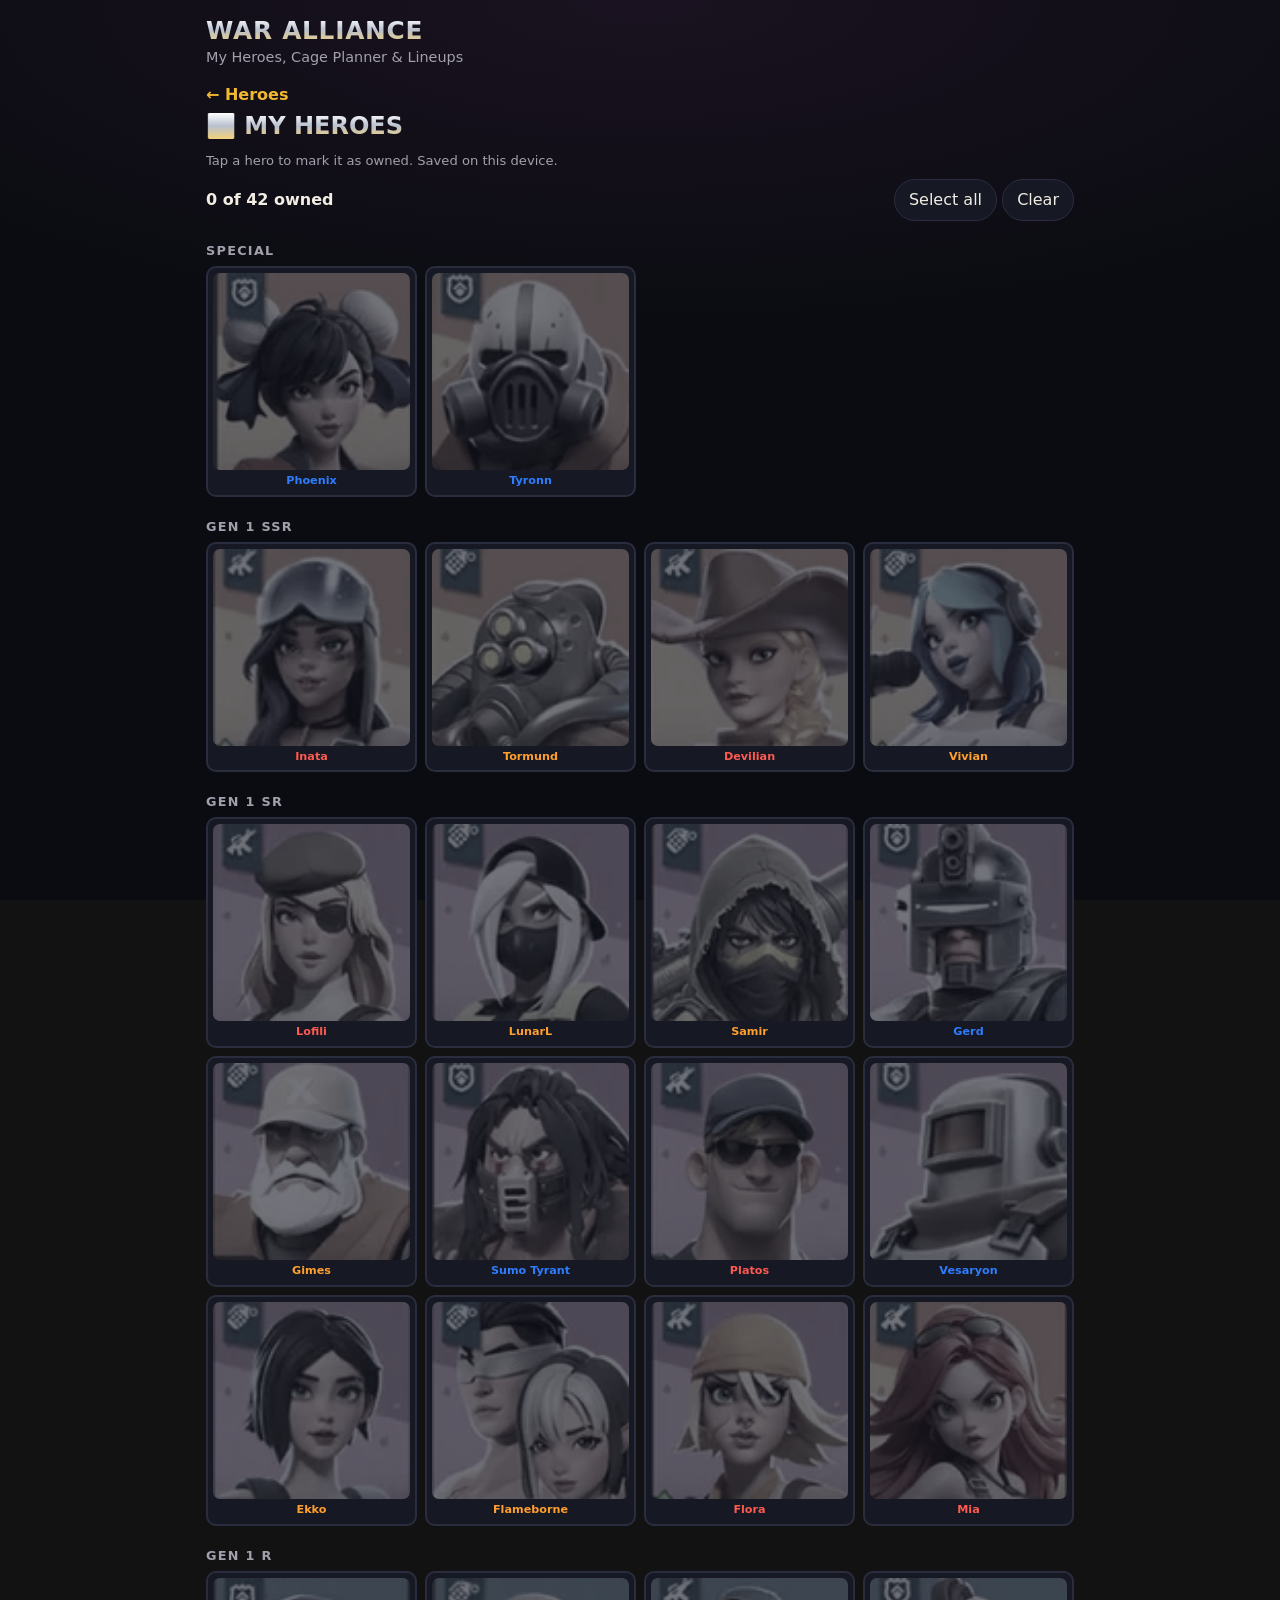
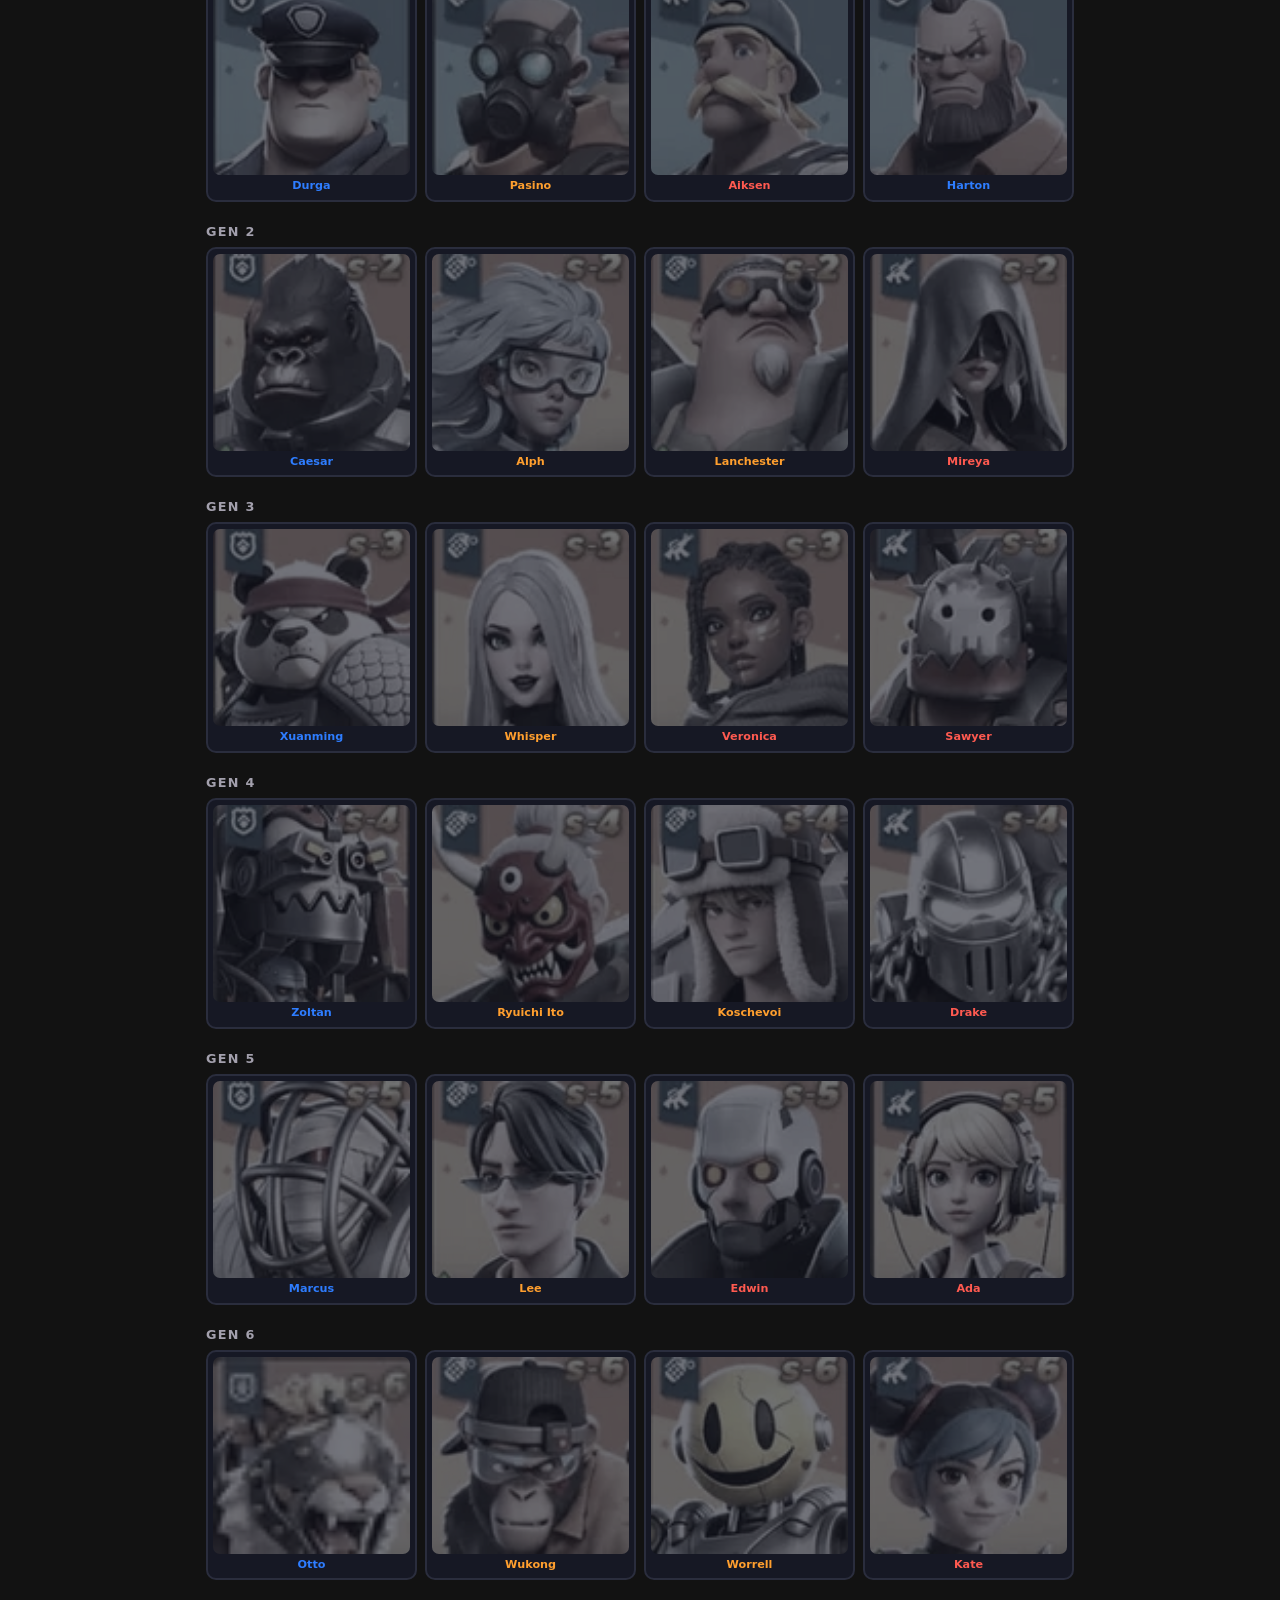
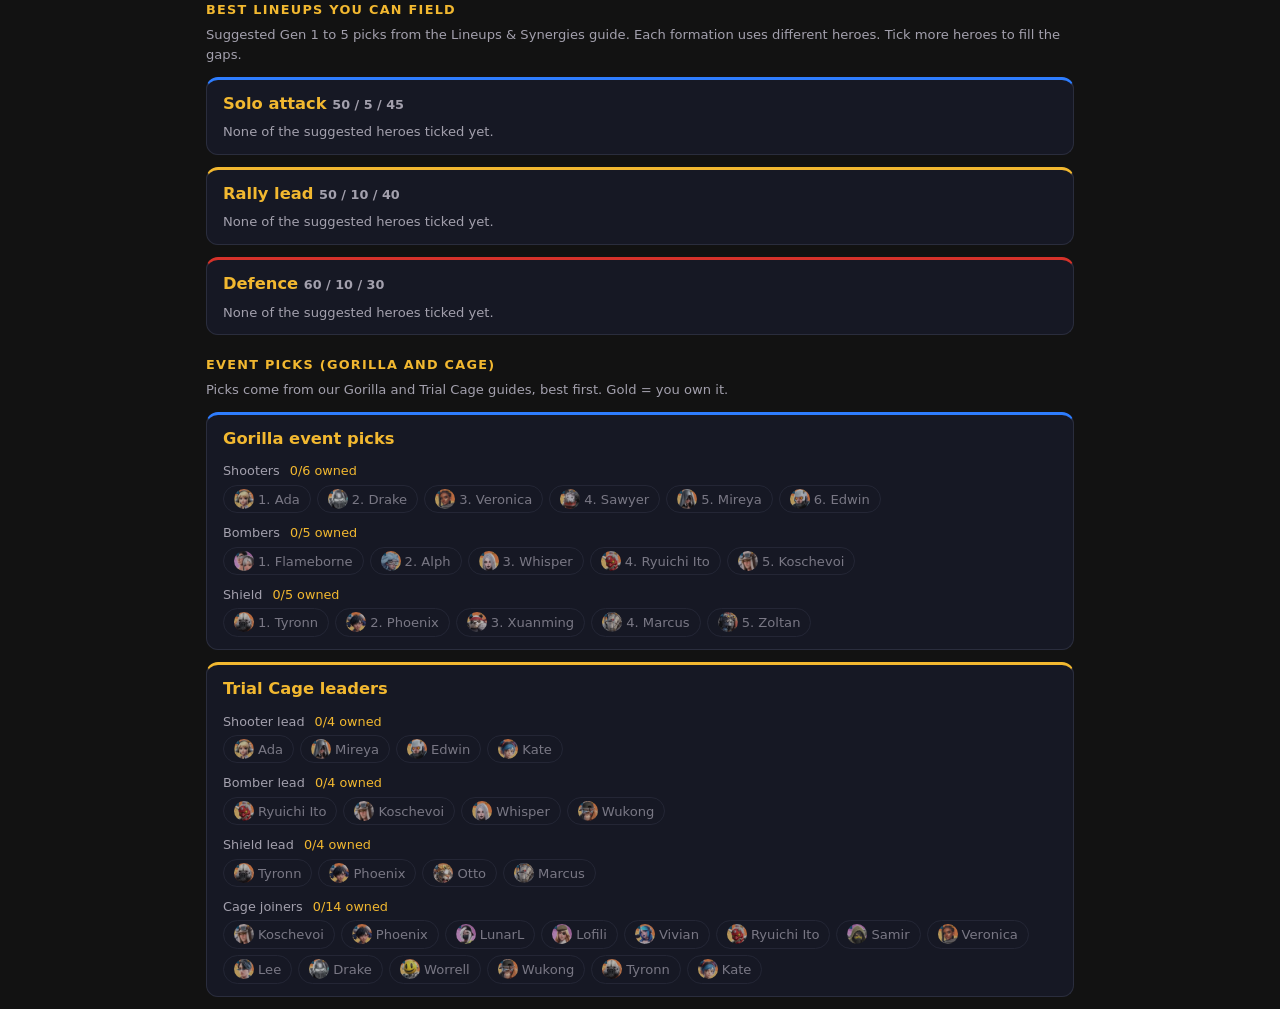
==== index.html @ 5b1ef36e "Add files via upload" ====
<!DOCTYPE html>
<html lang="en"><head><meta charset="utf-8">
<meta name="viewport" content="width=device-width, initial-scale=1, viewport-fit=cover">
<title>My Heroes · WAR Alliance</title>
<link rel="stylesheet" href="styles.css">
</head><body>
<div class="w"><header><div><h1 class="metal">War Alliance</h1><p class="sub">My Heroes, Cage Planner &amp; Lineups</p></div></header>
<div id="app"></div></div>
<!-- Load order matters: data first, then shared helpers, then the pages, then the app. -->
<script src="hero-data.js"></script>
<script src="core.js"></script>
<script src="my-heroes.js"></script>
<script src="planner.js"></script>
<script src="lineups.js"></script>
<script src="app.js"></script>
</body></html>
---- styles.css ----
/* © 2026 WAR Alliance. The Cage Planner, layout and code may not be copied, republished or reused without written permission.
   Hero data adapted from Pikaboo's Lands of Jail Codex; guides by DuckDaddy96.
   File: styles.css: all site styles */

:root{--bg:#0b0c12;--card:#161824;--ink:#f1ede3;--mute:#a3a0ad;--line:#2a2d3d;--red:#d6322a;--blue:#2e7dff;--gold:#f2b830;box-sizing:border-box;padding-top:env(safe-area-inset-top,0px);padding-bottom:env(safe-area-inset-bottom,0px);color-scheme:dark}
html{scroll-padding-top:env(safe-area-inset-top,0px)}*{box-sizing:border-box}
body{margin:0;background:radial-gradient(120% 60% at 50% 0,#1a1220 0,var(--bg) 60%) fixed;color:var(--ink);font:16px/1.5 system-ui,-apple-system,Segoe UI,Roboto,sans-serif}
.w{max-width:900px;margin:0 auto;padding:0 16px}
header{display:flex;align-items:center;gap:14px;padding-top:18px;cursor:pointer}
.logo{width:64px;border-radius:10px;border:1px solid var(--line);flex:none}
.metal{font:900 1.55rem/1.05 Impact,'Arial Narrow Bold',Haettenschweiler,system-ui,sans-serif;text-transform:uppercase;letter-spacing:.03em;background:linear-gradient(180deg,#fff 0,#b9c0cf 45%,#f2d27a 100%);-webkit-background-clip:text;background-clip:text;color:transparent;margin:0}
.sub{color:var(--mute);font-size:.9rem;margin:3px 0 0}.sig{font:italic 700 .95rem Georgia,serif;color:var(--gold)}
input{width:100%;margin:16px 0 6px;padding:12px 14px;border:1px solid var(--line);border-radius:10px;background:var(--card);color:var(--ink);font:inherit}
input:focus{outline:2px solid var(--blue)}
button{font:inherit;color:inherit;cursor:pointer}
h2.sec{font:800 .8rem system-ui;text-transform:uppercase;letter-spacing:.1em;color:var(--mute);margin:22px 0 8px}
h2.sec.kf{color:var(--gold)}
.cats{display:grid;grid-template-columns:1fr 1fr;gap:10px}
.cat{background:var(--card);border:1px solid var(--line);border-left:4px solid var(--red);border-radius:12px;padding:12px;text-align:left;display:flex;flex-direction:column;gap:2px;min-height:78px}
.cat:nth-child(3n+2){border-left-color:var(--blue)}.cat:nth-child(3n){border-left-color:var(--gold)}
.cat .i{font-size:1.3rem}.cat b{font-size:.98rem}.cat span{color:var(--mute);font-size:.8rem}
.rows{background:var(--card);border:1px solid var(--line);border-radius:12px;overflow:hidden}
.rows.kf{border-color:var(--gold)}
.rw{display:flex;align-items:center;gap:12px;width:100%;background:none;border:0;border-top:1px solid var(--line);padding:10px 12px;text-align:left}
.rw:first-child{border-top:0}
.rw .t{width:52px;height:52px;border-radius:8px;overflow:hidden;flex:none;background:#000}
.kf .rw .t{width:68px;height:68px}
.rw .t img{width:100%;height:100%;object-fit:cover;object-position:top;display:block}
.rw b{display:block;font-weight:600}.rw span{color:var(--mute);font-size:.85rem}.rw mark{background:#f2b83033;color:var(--gold);border-radius:3px}
.rw::after{content:"›";margin-left:auto;color:var(--mute);font-size:1.4rem}
.back{background:none;border:0;color:var(--gold);font-weight:700;padding:14px 0 4px}
.tag{font-size:.72rem;text-transform:uppercase;letter-spacing:.08em;color:var(--blue);font-weight:700}
h1.t{margin:2px 0 12px;font:900 1.5rem/1.1 Impact,'Arial Narrow Bold',system-ui;text-transform:uppercase;background:linear-gradient(180deg,#fff,#b9c0cf 50%,#f2d27a);-webkit-background-clip:text;background-clip:text;color:transparent}
.info{width:100%;border-radius:10px;border:1px solid var(--line);display:block}
.hint{color:var(--mute);font-size:.82rem;margin:6px 0 0}
.card{background:var(--card);border:1px solid var(--line);border-top:3px solid var(--red);border-radius:12px;padding:12px 16px;margin:12px 0}
.card:nth-of-type(3n+2){border-top-color:var(--blue)}.card:nth-of-type(3n){border-top-color:var(--gold)}
.card h3{margin:0 0 6px;font-size:1.02rem;color:var(--gold)}
.card ul{margin:0;padding-left:20px}.card li{margin:5px 0}
.nav{display:flex;justify-content:space-between;gap:10px;margin:14px 0}
.nb{border:1px solid var(--line);background:var(--card);padding:8px 14px;border-radius:99px}
.empty{color:var(--mute);text-align:center;padding:26px 0}
footer{text-align:center;color:var(--mute);font-size:.8rem;padding:24px 16px 34px}
.pre{display:flex;gap:8px;flex-wrap:wrap;margin:8px 0}
.crow{display:grid;grid-template-columns:1fr 78px 78px;gap:8px;align-items:end;background:var(--card);border:1px solid var(--line);border-radius:12px;padding:10px 12px;margin:8px 0}
.crow.one{grid-template-columns:1fr}.cn b{display:block}.cn span{color:var(--mute);font-size:.8rem}
label{display:block;color:var(--mute);font-size:.78rem}
select,.stock input{width:100%;margin:3px 0 0;padding:9px 8px;border:1px solid var(--line);border-radius:8px;background:var(--bg);color:var(--ink);font:inherit}
.stock{display:grid;grid-template-columns:1fr 1fr;gap:8px}.stock input{margin-top:3px}
.rgrid{display:grid;grid-template-columns:1fr 1fr;gap:8px;margin:14px 0}
.rbox{background:var(--card);border:1px solid var(--gold);border-radius:12px;padding:10px 12px}.rbox span{display:block;color:var(--mute);font-size:.78rem}.rbox b{font-size:1.35rem;color:var(--gold)}.rbox small{display:block;color:var(--mute);font-size:.78rem}
.ok{color:#3ecf8e;font-style:normal;font-weight:700}.bad{color:#ff6b61;font-style:normal;font-weight:700}
.tbl{overflow-x:auto}table{border-collapse:collapse;width:100%;font-size:.85rem}th,td{border:1px solid var(--line);padding:6px 8px;text-align:left;white-space:nowrap}th{background:var(--card);color:var(--gold)}
.rw .t.ic{display:flex;align-items:center;justify-content:center;font-size:1.5rem;background:var(--bg)}
.fcs{margin:6px 0}.fr{display:flex;gap:6px;overflow-x:auto;padding:4px 0}
.fc{white-space:nowrap;border:1px solid var(--line);background:var(--card);padding:5px 12px;border-radius:99px;font-size:.85rem}
.fc.on{background:var(--gold);color:#1a1205;border-color:var(--gold);font-weight:700}
.hlist{background:var(--card);border:1px solid var(--line);border-radius:12px;overflow:hidden}
.hw{border-top:1px solid var(--line)}.hw:first-child{border-top:0}.hrow{display:flex;align-items:center;gap:12px;padding:10px 12px}.dt{padding:0 12px 10px 76px}.dt summary{color:var(--blue);font-size:.82rem;font-weight:700;cursor:pointer}.dl{font-size:.85rem;margin-top:6px}.dl b{color:var(--gold);display:block;font-size:.72rem;text-transform:uppercase;letter-spacing:.06em}.dl ul{margin:2px 0 0;padding-left:18px}.dl li i{color:var(--ink);font-style:normal;font-weight:700}.dl.dim{color:var(--mute)}
.av{width:52px;height:52px;border-radius:10px;object-fit:cover;flex:none;background:#000}
.hi{flex:1;min-width:0}.hi b{display:block}.gn{color:var(--mute);font-size:.8rem}.us{color:var(--gold);font-size:.78rem;margin-top:2px}
.pl{display:inline-block;font-size:.68rem;font-weight:800;text-transform:uppercase;letter-spacing:.05em;padding:1px 7px;border-radius:99px;border:1px solid}
.pl.sh,.tile.sh span{color:var(--blue)}.pl.bo,.tile.bo span{color:#ff9f2e}.pl.sr,.tile.sr span{color:#ff5a50}
.ck{width:40px;height:40px;border-radius:50%;border:2px solid var(--line);background:none;color:transparent;font-size:1.1rem;flex:none}
.ck.on{background:var(--gold);border-color:var(--gold);color:#1a1205;font-weight:900}
.sumbar{display:flex;justify-content:space-between;align-items:center;gap:8px;flex-wrap:wrap;margin:8px 0}
.tiles{display:grid;grid-template-columns:repeat(4,1fr);gap:8px}
.tile{background:var(--card);border:2px solid var(--line);border-radius:10px;padding:5px;position:relative;text-align:center}
.tile img{width:100%;aspect-ratio:1;object-fit:cover;border-radius:7px;display:block;opacity:.4;filter:grayscale(.8)}
.tile span{display:block;font-size:.7rem;font-weight:700;margin-top:3px;overflow:hidden;text-overflow:ellipsis;white-space:nowrap}
.tile.on{border-color:var(--gold)}.tile.on img{opacity:1;filter:none}.tile.on::after{content:"✓";position:absolute;top:3px;right:3px;background:var(--gold);color:#1a1205;width:18px;height:18px;border-radius:50%;font-size:.7rem;font-weight:900;display:flex;align-items:center;justify-content:center}
.lb{color:var(--mute);font-size:.8rem;margin:10px 0 4px}.cn2{color:var(--gold);margin-left:6px}
.cl{display:flex;flex-wrap:wrap;gap:6px}.cp{font-size:.82rem;padding:3px 10px;border-radius:99px;border:1px solid var(--line)}
.cp.have{background:#f2b83026;border-color:var(--gold);color:var(--gold);font-weight:700}.cp.miss{color:var(--mute);opacity:.7}
.frow{display:grid;grid-template-columns:28px 1fr 1fr 1fr;gap:6px;align-items:center;margin:8px 0}.frow>b{color:var(--gold)}.fs{display:flex;flex-direction:column;align-items:center;text-align:center;font-size:.72rem;font-weight:700;gap:2px}.fs img{width:100%;max-width:64px;aspect-ratio:1;object-fit:cover;border-radius:8px}.fs.none{border:1px dashed var(--line);border-radius:8px;min-height:64px;justify-content:center;color:var(--mute);font-weight:400}
.hn{white-space:nowrap}.hn img{width:20px;height:20px;border-radius:5px;vertical-align:-5px;margin-right:3px;object-fit:cover}.cp img{width:20px;height:20px;border-radius:50%;vertical-align:-5px;margin-right:4px;object-fit:cover}
.rgrid3{display:grid;grid-template-columns:repeat(3,1fr);gap:8px;margin:10px 0}.rbox{background:var(--card);border:1px solid var(--gold);border-radius:12px;padding:10px}.rbox span{display:block;color:var(--mute);font-size:.74rem}.rbox b{font-size:1.25rem;color:var(--gold)}.rbox small{display:block;color:var(--mute);font-size:.72rem}.ok{color:#3ecf8e;font-weight:700;font-size:.82rem}.bad{color:#ff6b61;font-size:.82rem}.crow.hs .two{display:grid;grid-template-columns:1fr 1fr;gap:8px;margin-top:8px}.ni{width:100%;margin:3px 0 0;padding:10px;border:1px solid var(--line);border-radius:8px;background:var(--bg);color:var(--ink);font:inherit}select{width:100%;margin:3px 0 0;padding:9px 8px;border:1px solid var(--line);border-radius:8px;background:var(--bg);color:var(--ink);font:inherit}
.lvs{display:flex;gap:8px}.lvs label{font-size:.7rem;color:var(--mute)}.lvs select{width:62px;padding:6px 4px}
.lvs input{width:56px;margin:3px 0 0;padding:6px 4px;border:1px solid var(--line);border-radius:8px;background:var(--bg);color:var(--ink);font:inherit}
.lvs{display:grid;grid-template-columns:repeat(3,1fr);gap:10px;padding:0 12px 12px}.lvs label{font-size:.74rem;display:block}.lvs select,.lvs input{width:100%;box-sizing:border-box;padding:10px 8px;margin:4px 0 0}.hi .gn{white-space:nowrap}
.lvs{grid-template-columns:repeat(2,1fr)}
.alts{display:flex;gap:8px;flex-wrap:wrap;align-items:flex-start;margin-top:8px}.alts>span{font-size:.7rem;color:var(--mute);width:100%}.alt{width:48px;text-align:center}.alt img{width:34px;height:34px;border-radius:8px;object-fit:cover;display:block;margin:0 auto}.alt small{display:block;font-size:.62rem;color:var(--mute);overflow:hidden;text-overflow:ellipsis;white-space:nowrap}
.alt{background:none;border:0;padding:0;color:inherit;cursor:pointer}.hrow.js{cursor:pointer}.hrow.sel{background:#f2b83022;outline:2px solid var(--gold);outline-offset:-2px;border-radius:10px}
.seg{display:flex;margin:10px 0;border:1px solid var(--line);border-radius:10px;overflow:hidden}.sg{flex:1;padding:9px 6px;background:var(--card);border:0;font-weight:700;font-size:.8rem;color:var(--mute)}.sg.on{background:var(--gold);color:#1a1205}
.own{display:block;margin:6px 0 10px;font-size:.85rem;color:var(--mute)}.own input{width:auto;margin:0 6px 0 0}
.lbar{margin:8px 0;color:var(--mute);font-size:.88rem}.ratio{display:inline-block;background:var(--gold);color:#1a1205;font-weight:800;border-radius:99px;padding:2px 10px;margin-right:4px}
.lgrid{display:grid;grid-template-columns:repeat(3,1fr);gap:8px}.lcard{background:var(--card);border:1px solid var(--line);border-top:3px solid var(--red);border-radius:12px;padding:8px 4px 10px;text-align:center}.lcard.sh{border-top-color:var(--blue)}.lcard.bo{border-top-color:#ff9f2e}.lcard.sr{border-top-color:#ff5a50}
.lcard .lt{font-size:.62rem;text-transform:uppercase;letter-spacing:.06em;font-weight:800;color:var(--mute)}.lav{width:62px;height:62px;border-radius:12px;display:block;margin:6px auto;object-fit:cover}.lav.nn{display:flex;align-items:center;justify-content:center;border:1px dashed var(--line);color:var(--mute)}.lcard b{font-size:.86rem;display:block}
.la{display:flex;flex-wrap:wrap;justify-content:center;gap:4px;margin-top:8px;padding-top:6px;border-top:1px solid var(--line)}.la .alt{width:40px}.la .alt img{width:28px;height:28px}
.lwhy{background:var(--card);border-left:4px solid var(--gold);border-radius:0 10px 10px 0;padding:10px 12px;margin:12px 0;font-size:.9rem}
.ltbl{display:flex;flex-direction:column;gap:6px}.lrow{display:grid;grid-template-columns:28px 1fr 1fr 1fr;gap:6px;align-items:center;background:var(--card);border:1px solid var(--line);border-radius:10px;padding:6px}.lrow>b{color:var(--gold);text-align:center}.lc{text-align:center}.lc img{width:36px;height:36px;border-radius:8px;display:block;margin:0 auto;object-fit:cover}.lc small{display:block;font-size:.66rem;color:var(--mute)}.nn{color:var(--mute);font-size:.72rem}
.cmb .cp2{display:flex;align-items:center;gap:10px;justify-content:center}.cmb .cp2 div{text-align:center}.cmb .cp2 img{width:52px;height:52px;border-radius:10px;display:block;margin:0 auto}.cmb .cp2 small{font-size:.7rem;color:var(--mute)}.cmb .cp2 span{font-size:1.4rem;color:var(--gold);font-weight:800}.cmb p{margin:4px 0 0;font-size:.9rem}
.beta{background:#f2b8301f;border:1px solid var(--gold);border-radius:10px;padding:8px 12px;margin:6px 0 10px;font-size:.85rem}.beta b{color:var(--gold);display:block;letter-spacing:.06em;text-transform:uppercase;font-size:.75rem}
.warn{background:#ff5a5020;border:1px solid #ff5a50;border-radius:10px;padding:8px 12px;margin:0 0 10px;font-size:.85rem;color:var(--ink)}.warn b{display:block;color:#ff6b61;letter-spacing:.06em;text-transform:uppercase;font-size:.75rem}.lnk{background:none;border:0;padding:4px 0 0;color:#ff6b61;font-weight:700;text-decoration:underline;font-size:.88rem}
.hl{display:grid;grid-template-columns:1fr 1fr;gap:10px}.hlc{position:relative;text-align:left;background:linear-gradient(135deg,#f2b83030,var(--card) 70%);border:2px solid var(--gold);border-radius:14px;padding:14px 12px 12px;display:flex;flex-direction:column;gap:3px;min-height:92px;box-shadow:0 0 14px #f2b83026}.hlc b{font-size:1rem}.hlc small{color:var(--mute);font-size:.8rem}.hlc em{font-style:normal;font-size:.62rem;background:var(--gold);color:#1a1205;border-radius:99px;padding:1px 6px;vertical-align:2px;margin-left:2px;font-weight:800}.hlc .st{width:22px;height:22px;border-radius:50%;background:var(--gold);color:#1a1205;font-weight:900;font-size:.8rem;display:flex;align-items:center;justify-content:center}
.cr{margin-top:12px;font-size:.7rem;line-height:1.4;max-width:620px;margin-left:auto;margin-right:auto}
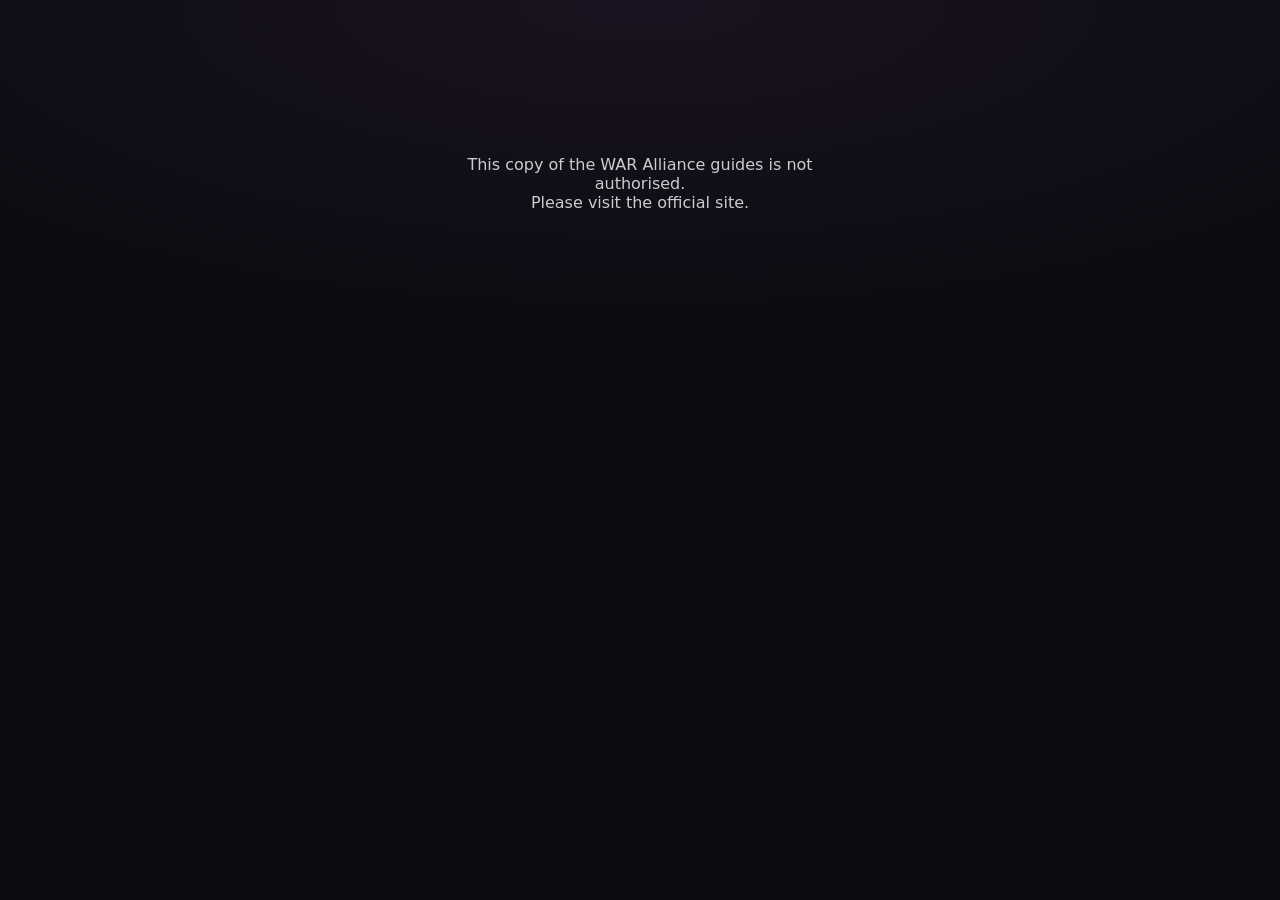
==== commit 589276cf: "Add files via upload" ====
--- a/index.html
+++ b/index.html
@@ -1,16 +1,111 @@
 <!DOCTYPE html>
+<!-- © 2026 WAR Alliance. All rights reserved. The Cage Planner, layout and code may not be copied, republished or reused without written permission. -->
 <html lang="en"><head><meta charset="utf-8">
 <meta name="viewport" content="width=device-width, initial-scale=1, viewport-fit=cover">
-<title>My Heroes · WAR Alliance</title>
-<link rel="stylesheet" href="styles.css">
-</head><body>
-<div class="w"><header><div><h1 class="metal">War Alliance</h1><p class="sub">My Heroes, Cage Planner &amp; Lineups</p></div></header>
-<div id="app"></div></div>
-<!-- Load order matters: data first, then shared helpers, then the pages, then the app. -->
-<script src="hero-data.js"></script>
-<script src="core.js"></script>
-<script src="my-heroes.js"></script>
-<script src="planner.js"></script>
-<script src="lineups.js"></script>
-<script src="app.js"></script>
-</body></html>
+<title>WAR Alliance – Lands of Jail Guides</title>
+<style>
+:root{--bg:#0b0c12;--card:#161824;--ink:#f1ede3;--mute:#a3a0ad;--line:#2a2d3d;--red:#d6322a;--blue:#2e7dff;--gold:#f2b830;box-sizing:border-box;padding-top:env(safe-area-inset-top,0px);padding-bottom:env(safe-area-inset-bottom,0px);color-scheme:dark}
+html{scroll-padding-top:env(safe-area-inset-top,0px)}*{box-sizing:border-box}
+body{margin:0;background:radial-gradient(120% 60% at 50% 0,#1a1220 0,var(--bg) 60%) fixed;color:var(--ink);font:16px/1.5 system-ui,-apple-system,Segoe UI,Roboto,sans-serif}
+.w{max-width:900px;margin:0 auto;padding:0 16px}
+header{display:flex;align-items:center;gap:14px;padding-top:18px;cursor:pointer}
+.logo{width:64px;border-radius:10px;border:1px solid var(--line);flex:none}
+.metal{font:900 1.55rem/1.05 Impact,'Arial Narrow Bold',Haettenschweiler,system-ui,sans-serif;text-transform:uppercase;letter-spacing:.03em;background:linear-gradient(180deg,#fff 0,#b9c0cf 45%,#f2d27a 100%);-webkit-background-clip:text;background-clip:text;color:transparent;margin:0}
+.sub{color:var(--mute);font-size:.9rem;margin:3px 0 0}.sig{font:italic 700 .95rem Georgia,serif;color:var(--gold)}
+input{width:100%;margin:16px 0 6px;padding:12px 14px;border:1px solid var(--line);border-radius:10px;background:var(--card);color:var(--ink);font:inherit}
+input:focus{outline:2px solid var(--blue)}
+button{font:inherit;color:inherit;cursor:pointer}
+h2.sec{font:800 .8rem system-ui;text-transform:uppercase;letter-spacing:.1em;color:var(--mute);margin:22px 0 8px}
+h2.sec.kf{color:var(--gold)}
+.cats{display:grid;grid-template-columns:1fr 1fr;gap:10px}
+.cat{background:var(--card);border:1px solid var(--line);border-left:4px solid var(--red);border-radius:12px;padding:12px;text-align:left;display:flex;flex-direction:column;gap:2px;min-height:78px}
+.cat:nth-child(3n+2){border-left-color:var(--blue)}.cat:nth-child(3n){border-left-color:var(--gold)}
+.cat .i{font-size:1.3rem}.cat b{font-size:.98rem}.cat span{color:var(--mute);font-size:.8rem}
+.rows{background:var(--card);border:1px solid var(--line);border-radius:12px;overflow:hidden}
+.rows.kf{border-color:var(--gold)}
+.rw{display:flex;align-items:center;gap:12px;width:100%;background:none;border:0;border-top:1px solid var(--line);padding:10px 12px;text-align:left}
+.rw:first-child{border-top:0}
+.rw .t{width:52px;height:52px;border-radius:8px;overflow:hidden;flex:none;background:#000}
+.kf .rw .t{width:68px;height:68px}
+.rw .t img{width:100%;height:100%;object-fit:cover;object-position:top;display:block}
+.rw b{display:block;font-weight:600}.rw span{color:var(--mute);font-size:.85rem}.rw mark{background:#f2b83033;color:var(--gold);border-radius:3px}
+.rw::after{content:"›";margin-left:auto;color:var(--mute);font-size:1.4rem}
+.back{background:none;border:0;color:var(--gold);font-weight:700;padding:14px 0 4px}
+.tag{font-size:.72rem;text-transform:uppercase;letter-spacing:.08em;color:var(--blue);font-weight:700}
+h1.t{margin:2px 0 12px;font:900 1.5rem/1.1 Impact,'Arial Narrow Bold',system-ui;text-transform:uppercase;background:linear-gradient(180deg,#fff,#b9c0cf 50%,#f2d27a);-webkit-background-clip:text;background-clip:text;color:transparent}
+.info{width:100%;border-radius:10px;border:1px solid var(--line);display:block}
+.hint{color:var(--mute);font-size:.82rem;margin:6px 0 0}
+.card{background:var(--card);border:1px solid var(--line);border-top:3px solid var(--red);border-radius:12px;padding:12px 16px;margin:12px 0}
+.card:nth-of-type(3n+2){border-top-color:var(--blue)}.card:nth-of-type(3n){border-top-color:var(--gold)}
+.card h3{margin:0 0 6px;font-size:1.02rem;color:var(--gold)}
+.card ul{margin:0;padding-left:20px}.card li{margin:5px 0}
+.nav{display:flex;justify-content:space-between;gap:10px;margin:14px 0}
+.nb{border:1px solid var(--line);background:var(--card);padding:8px 14px;border-radius:99px}
+.empty{color:var(--mute);text-align:center;padding:26px 0}
+footer{text-align:center;color:var(--mute);font-size:.8rem;padding:24px 16px 34px}
+.pre{display:flex;gap:8px;flex-wrap:wrap;margin:8px 0}
+.crow{display:grid;grid-template-columns:1fr 78px 78px;gap:8px;align-items:end;background:var(--card);border:1px solid var(--line);border-radius:12px;padding:10px 12px;margin:8px 0}
+.crow.one{grid-template-columns:1fr}.cn b{display:block}.cn span{color:var(--mute);font-size:.8rem}
+label{display:block;color:var(--mute);font-size:.78rem}
+select,.stock input{width:100%;margin:3px 0 0;padding:9px 8px;border:1px solid var(--line);border-radius:8px;background:var(--bg);color:var(--ink);font:inherit}
+.stock{display:grid;grid-template-columns:1fr 1fr;gap:8px}.stock input{margin-top:3px}
+.rgrid{display:grid;grid-template-columns:1fr 1fr;gap:8px;margin:14px 0}
+.rbox{background:var(--card);border:1px solid var(--gold);border-radius:12px;padding:10px 12px}.rbox span{display:block;color:var(--mute);font-size:.78rem}.rbox b{font-size:1.35rem;color:var(--gold)}.rbox small{display:block;color:var(--mute);font-size:.78rem}
+.ok{color:#3ecf8e;font-style:normal;font-weight:700}.bad{color:#ff6b61;font-style:normal;font-weight:700}
+.tbl{overflow-x:auto}table{border-collapse:collapse;width:100%;font-size:.85rem}th,td{border:1px solid var(--line);padding:6px 8px;text-align:left;white-space:nowrap}th{background:var(--card);color:var(--gold)}
+.rw .t.ic{display:flex;align-items:center;justify-content:center;font-size:1.5rem;background:var(--bg)}
+.fcs{margin:6px 0}.fr{display:flex;gap:6px;overflow-x:auto;padding:4px 0}
+.fc{white-space:nowrap;border:1px solid var(--line);background:var(--card);padding:5px 12px;border-radius:99px;font-size:.85rem}
+.fc.on{background:var(--gold);color:#1a1205;border-color:var(--gold);font-weight:700}
+.hlist{background:var(--card);border:1px solid var(--line);border-radius:12px;overflow:hidden}
+.hw{border-top:1px solid var(--line)}.hw:first-child{border-top:0}.hrow{display:flex;align-items:center;gap:12px;padding:10px 12px}.dt{padding:0 12px 10px 76px}.dt summary{color:var(--blue);font-size:.82rem;font-weight:700;cursor:pointer}.dl{font-size:.85rem;margin-top:6px}.dl b{color:var(--gold);display:block;font-size:.72rem;text-transform:uppercase;letter-spacing:.06em}.dl ul{margin:2px 0 0;padding-left:18px}.dl li i{color:var(--ink);font-style:normal;font-weight:700}.dl.dim{color:var(--mute)}
+.av{width:52px;height:52px;border-radius:10px;object-fit:cover;flex:none;background:#000}
+.hi{flex:1;min-width:0}.hi b{display:block}.gn{color:var(--mute);font-size:.8rem}.us{color:var(--gold);font-size:.78rem;margin-top:2px}
+.pl{display:inline-block;font-size:.68rem;font-weight:800;text-transform:uppercase;letter-spacing:.05em;padding:1px 7px;border-radius:99px;border:1px solid}
+.pl.sh,.tile.sh span{color:var(--blue)}.pl.bo,.tile.bo span{color:#ff9f2e}.pl.sr,.tile.sr span{color:#ff5a50}
+.ck{width:40px;height:40px;border-radius:50%;border:2px solid var(--line);background:none;color:transparent;font-size:1.1rem;flex:none}
+.ck.on{background:var(--gold);border-color:var(--gold);color:#1a1205;font-weight:900}
+.sumbar{display:flex;justify-content:space-between;align-items:center;gap:8px;flex-wrap:wrap;margin:8px 0}
+.tiles{display:grid;grid-template-columns:repeat(4,1fr);gap:8px}
+.tile{background:var(--card);border:2px solid var(--line);border-radius:10px;padding:5px;position:relative;text-align:center}
+.tile img{width:100%;aspect-ratio:1;object-fit:cover;border-radius:7px;display:block;opacity:.4;filter:grayscale(.8)}
+.tile span{display:block;font-size:.7rem;font-weight:700;margin-top:3px;overflow:hidden;text-overflow:ellipsis;white-space:nowrap}
+.tile.on{border-color:var(--gold)}.tile.on img{opacity:1;filter:none}.tile.on::after{content:"✓";position:absolute;top:3px;right:3px;background:var(--gold);color:#1a1205;width:18px;height:18px;border-radius:50%;font-size:.7rem;font-weight:900;display:flex;align-items:center;justify-content:center}
+.lb{color:var(--mute);font-size:.8rem;margin:10px 0 4px}.cn2{color:var(--gold);margin-left:6px}
+.cl{display:flex;flex-wrap:wrap;gap:6px}.cp{font-size:.82rem;padding:3px 10px;border-radius:99px;border:1px solid var(--line)}
+.cp.have{background:#f2b83026;border-color:var(--gold);color:var(--gold);font-weight:700}.cp.miss{color:var(--mute);opacity:.7}
+.frow{display:grid;grid-template-columns:28px 1fr 1fr 1fr;gap:6px;align-items:center;margin:8px 0}.frow>b{color:var(--gold)}.fs{display:flex;flex-direction:column;align-items:center;text-align:center;font-size:.72rem;font-weight:700;gap:2px}.fs img{width:100%;max-width:64px;aspect-ratio:1;object-fit:cover;border-radius:8px}.fs.none{border:1px dashed var(--line);border-radius:8px;min-height:64px;justify-content:center;color:var(--mute);font-weight:400}
+.hn{white-space:nowrap}.hn img{width:20px;height:20px;border-radius:5px;vertical-align:-5px;margin-right:3px;object-fit:cover}.cp img{width:20px;height:20px;border-radius:50%;vertical-align:-5px;margin-right:4px;object-fit:cover}
+.rgrid3{display:grid;grid-template-columns:repeat(3,1fr);gap:8px;margin:10px 0}.rbox{background:var(--card);border:1px solid var(--gold);border-radius:12px;padding:10px}.rbox span{display:block;color:var(--mute);font-size:.74rem}.rbox b{font-size:1.25rem;color:var(--gold)}.rbox small{display:block;color:var(--mute);font-size:.72rem}.ok{color:#3ecf8e;font-weight:700;font-size:.82rem}.bad{color:#ff6b61;font-size:.82rem}.crow.hs .two{display:grid;grid-template-columns:1fr 1fr;gap:8px;margin-top:8px}.ni{width:100%;margin:3px 0 0;padding:10px;border:1px solid var(--line);border-radius:8px;background:var(--bg);color:var(--ink);font:inherit}select{width:100%;margin:3px 0 0;padding:9px 8px;border:1px solid var(--line);border-radius:8px;background:var(--bg);color:var(--ink);font:inherit}
+.lvs{display:flex;gap:8px}.lvs label{font-size:.7rem;color:var(--mute)}.lvs select{width:62px;padding:6px 4px}
+.lvs input{width:56px;margin:3px 0 0;padding:6px 4px;border:1px solid var(--line);border-radius:8px;background:var(--bg);color:var(--ink);font:inherit}
+.lvs{display:grid;grid-template-columns:repeat(3,1fr);gap:10px;padding:0 12px 12px}.lvs label{font-size:.74rem;display:block}.lvs select,.lvs input{width:100%;box-sizing:border-box;padding:10px 8px;margin:4px 0 0}.hi .gn{white-space:nowrap}
+.lvs{grid-template-columns:repeat(2,1fr)}
+.alts{display:flex;gap:8px;flex-wrap:wrap;align-items:flex-start;margin-top:8px}.alts>span{font-size:.7rem;color:var(--mute);width:100%}.alt{width:48px;text-align:center}.alt img{width:34px;height:34px;border-radius:8px;object-fit:cover;display:block;margin:0 auto}.alt small{display:block;font-size:.62rem;color:var(--mute);overflow:hidden;text-overflow:ellipsis;white-space:nowrap}
+.alt{background:none;border:0;padding:0;color:inherit;cursor:pointer}.hrow.js{cursor:pointer}.hrow.sel{background:#f2b83022;outline:2px solid var(--gold);outline-offset:-2px;border-radius:10px}
+.seg{display:flex;margin:10px 0;border:1px solid var(--line);border-radius:10px;overflow:hidden}.sg{flex:1;padding:9px 6px;background:var(--card);border:0;font-weight:700;font-size:.8rem;color:var(--mute)}.sg.on{background:var(--gold);color:#1a1205}
+.own{display:block;margin:6px 0 10px;font-size:.85rem;color:var(--mute)}.own input{width:auto;margin:0 6px 0 0}
+.lbar{margin:8px 0;color:var(--mute);font-size:.88rem}.ratio{display:inline-block;background:var(--gold);color:#1a1205;font-weight:800;border-radius:99px;padding:2px 10px;margin-right:4px}
+.lgrid{display:grid;grid-template-columns:repeat(3,1fr);gap:8px}.lcard{background:var(--card);border:1px solid var(--line);border-top:3px solid var(--red);border-radius:12px;padding:8px 4px 10px;text-align:center}.lcard.sh{border-top-color:var(--blue)}.lcard.bo{border-top-color:#ff9f2e}.lcard.sr{border-top-color:#ff5a50}
+.lcard .lt{font-size:.62rem;text-transform:uppercase;letter-spacing:.06em;font-weight:800;color:var(--mute)}.lav{width:62px;height:62px;border-radius:12px;display:block;margin:6px auto;object-fit:cover}.lav.nn{display:flex;align-items:center;justify-content:center;border:1px dashed var(--line);color:var(--mute)}.lcard b{font-size:.86rem;display:block}
+.la{display:flex;flex-wrap:wrap;justify-content:center;gap:4px;margin-top:8px;padding-top:6px;border-top:1px solid var(--line)}.la .alt{width:40px}.la .alt img{width:28px;height:28px}
+.lwhy{background:var(--card);border-left:4px solid var(--gold);border-radius:0 10px 10px 0;padding:10px 12px;margin:12px 0;font-size:.9rem}
+.ltbl{display:flex;flex-direction:column;gap:6px}.lrow{display:grid;grid-template-columns:28px 1fr 1fr 1fr;gap:6px;align-items:center;background:var(--card);border:1px solid var(--line);border-radius:10px;padding:6px}.lrow>b{color:var(--gold);text-align:center}.lc{text-align:center}.lc img{width:36px;height:36px;border-radius:8px;display:block;margin:0 auto;object-fit:cover}.lc small{display:block;font-size:.66rem;color:var(--mute)}.nn{color:var(--mute);font-size:.72rem}
+.cmb .cp2{display:flex;align-items:center;gap:10px;justify-content:center}.cmb .cp2 div{text-align:center}.cmb .cp2 img{width:52px;height:52px;border-radius:10px;display:block;margin:0 auto}.cmb .cp2 small{font-size:.7rem;color:var(--mute)}.cmb .cp2 span{font-size:1.4rem;color:var(--gold);font-weight:800}.cmb p{margin:4px 0 0;font-size:.9rem}
+.beta{background:#f2b8301f;border:1px solid var(--gold);border-radius:10px;padding:8px 12px;margin:6px 0 10px;font-size:.85rem}.beta b{color:var(--gold);display:block;letter-spacing:.06em;text-transform:uppercase;font-size:.75rem}
+.warn{background:#ff5a5020;border:1px solid #ff5a50;border-radius:10px;padding:8px 12px;margin:0 0 10px;font-size:.85rem;color:var(--ink)}.warn b{display:block;color:#ff6b61;letter-spacing:.06em;text-transform:uppercase;font-size:.75rem}.lnk{background:none;border:0;padding:4px 0 0;color:#ff6b61;font-weight:700;text-decoration:underline;font-size:.88rem}
+.hl{display:grid;grid-template-columns:1fr 1fr;gap:10px}.hlc{position:relative;text-align:left;background:linear-gradient(135deg,#f2b83030,var(--card) 70%);border:2px solid var(--gold);border-radius:14px;padding:14px 12px 12px;display:flex;flex-direction:column;gap:3px;min-height:92px;box-shadow:0 0 14px #f2b83026}.hlc b{font-size:1rem}.hlc small{color:var(--mute);font-size:.8rem}.hlc em{font-style:normal;font-size:.62rem;background:var(--gold);color:#1a1205;border-radius:99px;padding:1px 6px;vertical-align:2px;margin-left:2px;font-weight:800}.hlc .st{width:22px;height:22px;border-radius:50%;background:var(--gold);color:#1a1205;font-weight:900;font-size:.8rem;display:flex;align-items:center;justify-content:center}
+.cr{margin-top:12px;font-size:.7rem;line-height:1.4;max-width:620px;margin-left:auto;margin-right:auto}
+.prompt{background:#2e7dff1a;border:1px solid var(--blue);border-radius:10px;padding:8px 12px;margin:0 0 10px;font-size:.84rem}.prompt h3{margin:0 0 4px;font-size:.92rem;color:var(--blue)}.prompt p{margin:4px 0}.prompt ul{margin:4px 0 6px;padding-left:18px}.prompt li{margin:2px 0}.prompt .small{color:var(--mute);font-size:.78rem}
+.stt{display:inline-block;font-size:.6rem;font-weight:800;text-transform:uppercase;letter-spacing:.05em;border-radius:99px;padding:1px 7px;margin-left:4px;vertical-align:1px;border:1px solid}.stt.ok{color:#3ecf8e;border-color:#3ecf8e}.stt.un{color:var(--mute);border-color:var(--mute)}.unn{padding:8px 12px;font-size:.78rem;color:var(--mute);background:var(--bg);border-top:1px dashed var(--line)}
+</style></head><body>
+<div class="w">
+<header data-h=""><img class="logo" alt="WAR" src="[data-uri]"><div><h1 class="metal">War Alliance</h1><p class="sub">Lands of Jail Guides</p><div class="sig">Guide by DuckDaddy96</div></div></header>
+<div id="app"></div>
+</div>
+<footer>WAR · One Alliance · One Family · One Future<br><span class="sig">Guide by DuckDaddy96</span><div class="cr">© 2026 WAR Alliance. The Cage Planner, site layout and code may not be copied, republished or reused without written permission.<br>Guides by DuckDaddy96 and hero data adapted from Pikaboo's Lands of Jail Codex remain the property of their authors.</div></footer>
+<script>var D=[{"id": "heroes", "cat": "heroes", "title": "Know Your Hero's Job", "summary": "Best heroes for solo, defence, utility and rally.", "secs": [["The four jobs", ["Attack heroes (solo attack): raise troop damage when attacking alone. Best for PvP, resource targets, general attacking.", "Defence heroes: reduce damage taken and give defensive buffs when defending your prison.", "Utility heroes (control / debuff): debuffs, crowd control, event-specific skills.", "Support heroes (rally / PvP): boost troops, rally strength and overall performance. Essential for rallies, events and alliance battles."]], ["Examples by best job (Gen 1-5)", ["Solo attack: Phoenix, Lofili, Samir, Ryuichi Ito, Lee.", "Defence: Drake, Edwin, Marcus, Veronica, Vivian.", "Utility / control: Veronica, Vivian, LunarL, Koschevoi, Ada.", "Rally / support: Tyronn, Ryuichi Ito, Ada, Lee, Samir.", "These are examples based on Exclusive Effects (EE). Always check the EE text in game."]], ["Troop type matching", ["Shieldbearer heroes boost defence, HP and survivability.", "Bomber heroes boost explosive damage and support effects.", "Shooter heroes give the highest and most consistent damage output."]], ["How to identify a hero's job", ["1. Check the Exclusive Effect (EE): it tells you the best PvP role.", "2. Match your formation to their troop type.", "3. Consider the activity: solo, rally, defence, events, PvP.", "4. Combine heroes that complement each other."]], ["Common mistakes", ["Using the wrong heroes for the activity.", "Ignoring the EE text.", "Too many heroes of the same troop type.", "Defence heroes for solo attack; solo attack heroes in rallies.", "Not matching heroes to troop type; ignoring skills and synergies; not upgrading key heroes; copying setups without understanding the roles."]], ["Extra tips", ["Build a balanced roster with heroes for all roles.", "Focus on levelling and upgrading heroes from Gen 1-5.", "Test different combinations; keep an eye on new heroes."]]], "focus": false, "img": "[data-uri]